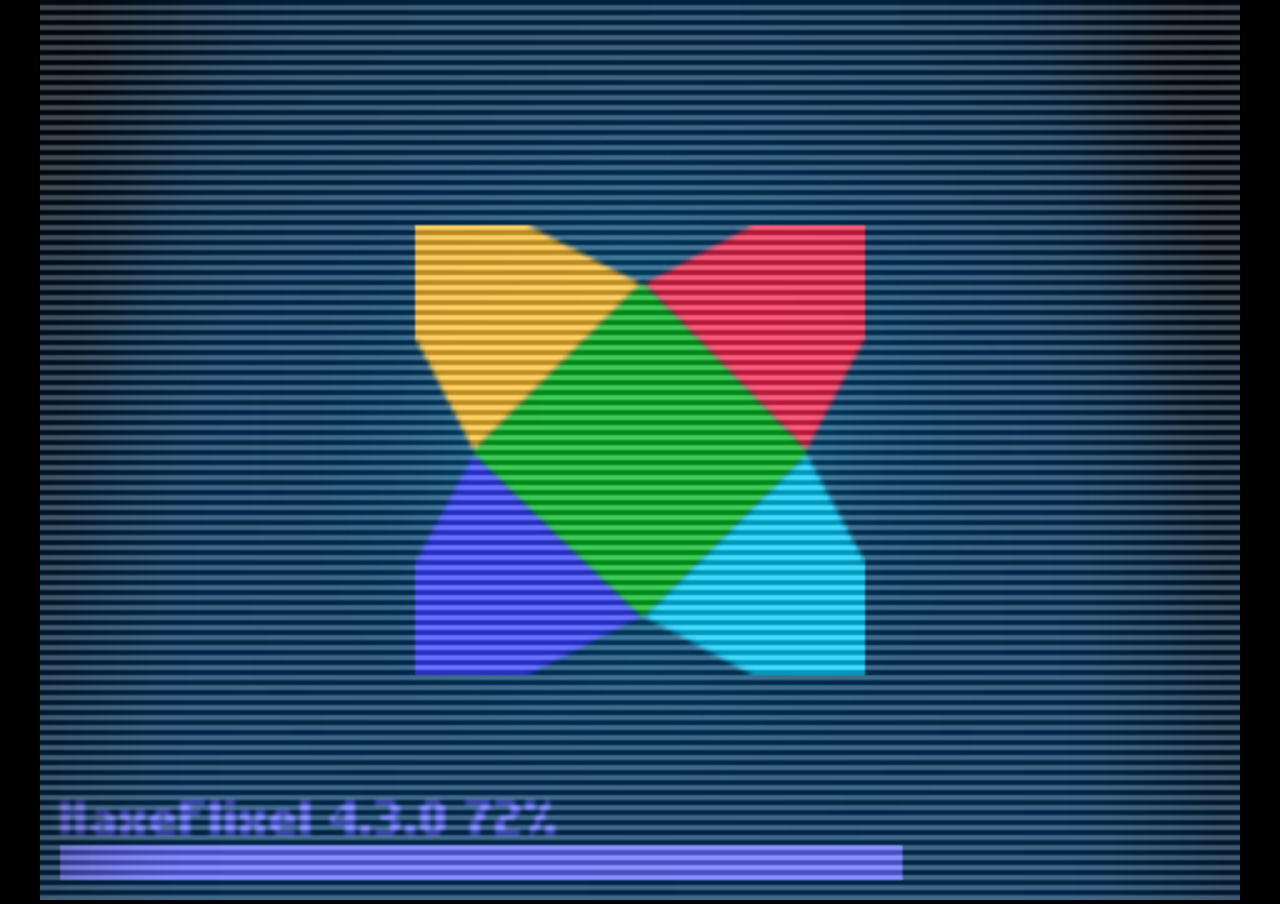
==== src/ratpack/public/projects/games/basic001/index.html @ 529baa12 "adding a haxeflixel game" ====
<!DOCTYPE html>
<html lang="en">
<head>
	
	<meta charset="utf-8">
	<meta http-equiv="X-UA-Compatible" content="IE=edge,chrome=1">
	
	<title>basic001</title>
	
	<meta id="viewport" name="viewport" content="width=device-width, initial-scale=1.0, maximum-scale=1.0, user-scalable=no" />
	<meta name="apple-mobile-web-app-capable" content="yes">
	
	
	<script type="text/javascript" src="./lib/soundjs.min.js"></script>
	<script type="text/javascript" src="./basic001.js"></script>
	
	<script>
		window.addEventListener ("touchmove", function (event) { event.preventDefault (); }, false);
		if (typeof window.devicePixelRatio != 'undefined' && window.devicePixelRatio > 2) {
			var meta = document.getElementById ("viewport");
			meta.setAttribute ('content', 'width=device-width, initial-scale=' + (2 / window.devicePixelRatio) + ', user-scalable=no');
		}
	</script>
	
	<style>
		html,body { margin: 0; padding: 0; height: 100%; overflow: hidden; background: black; }
		#openfl-content { margin: 0 auto; width: 100%; height: 100%; }
		
		@font-face {
			font-family: 'Nokia Cellphone FC Small';
			src: url('flixel/fonts/nokiafc22.eot');
			src: url('flixel/fonts/nokiafc22.eot?#iefix') format('embedded-opentype'),
			url('flixel/fonts/nokiafc22.svg#my-font-family') format('svg'),
			url('flixel/fonts/nokiafc22.ttf') format('truetype');
			font-weight: normal;
			font-style: normal;
		}
		@font-face {
			font-family: 'Monsterrat';
			src: url('flixel/fonts/monsterrat.eot');
			src: url('flixel/fonts/monsterrat.eot?#iefix') format('embedded-opentype'),
			url('flixel/fonts/monsterrat.svg#my-font-family') format('svg'),
			url('flixel/fonts/monsterrat.ttf') format('truetype');
			font-weight: normal;
			font-style: normal;
		}
	</style>
	
</head>
<body>
	
	<noscript>This webpage makes extensive use of JavaScript. Please enable JavaScript in your web browser to view this page.</noscript>
	
	<div id="openfl-content"></div>
	
	<script type="text/javascript">
		lime.embed ("openfl-content", 480, 360, "000000");
	</script>
	
</body>
</html>
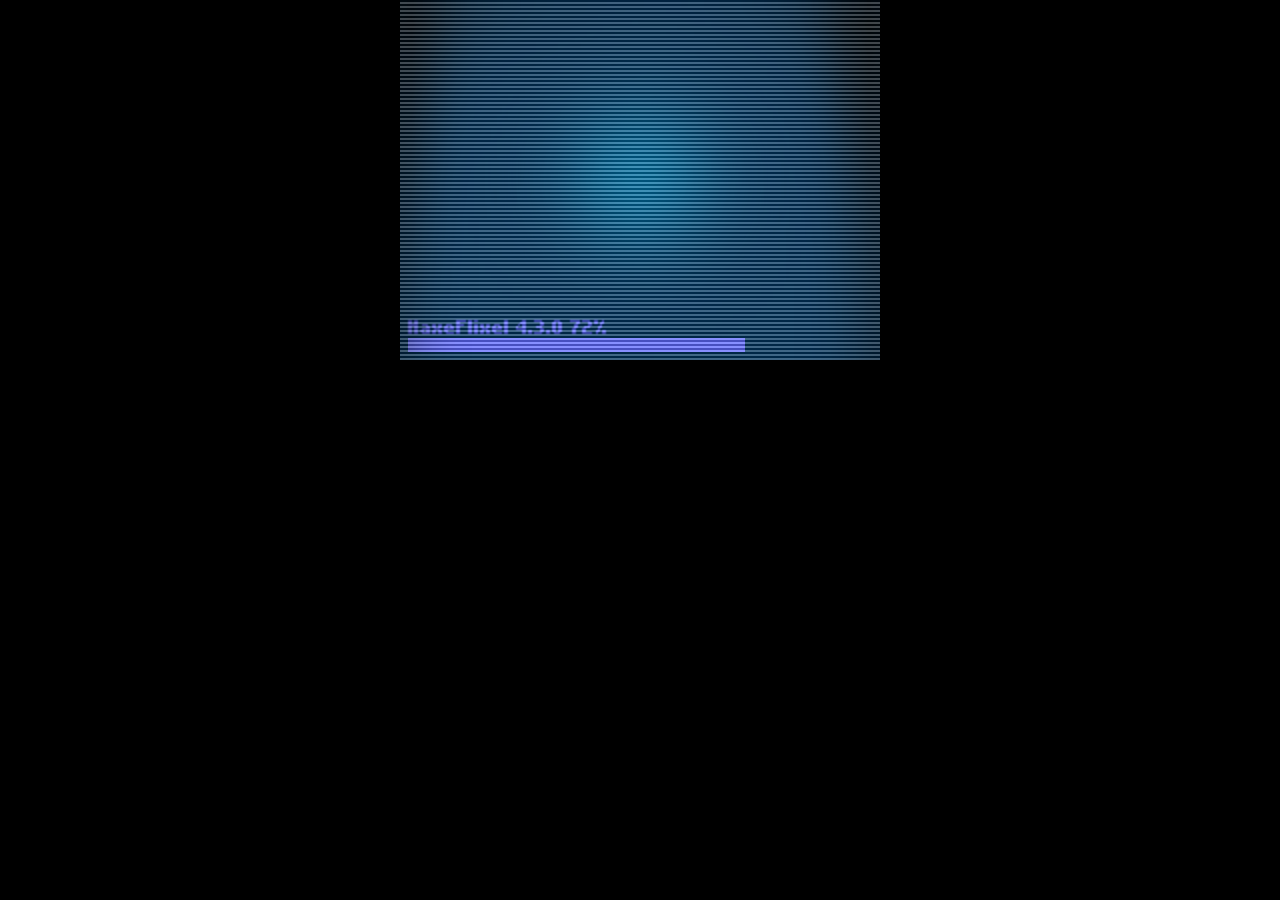
==== commit cb946154: "fixing some things with the haxeflixel experiment" ====
--- a/src/ratpack/public/projects/games/basic001/index.html
+++ b/src/ratpack/public/projects/games/basic001/index.html
@@ -24,7 +24,7 @@
 	
 	<style>
 		html,body { margin: 0; padding: 0; height: 100%; overflow: hidden; background: black; }
-		#openfl-content { margin: 0 auto; width: 100%; height: 100%; }
+		#openfl-content { margin: 0 auto; width: 480px; height: 360px; }
 		
 		@font-face {
 			font-family: 'Nokia Cellphone FC Small';
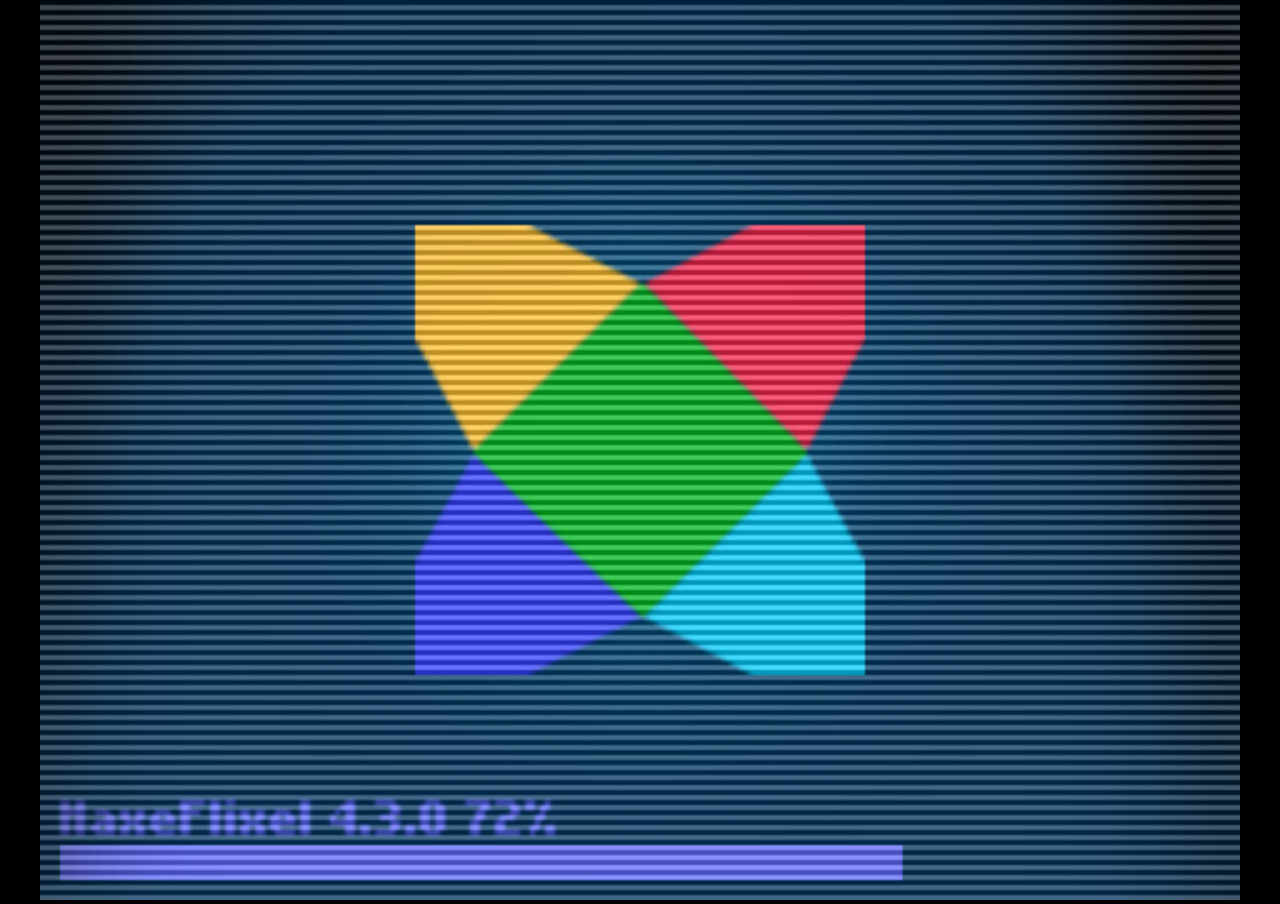
==== commit 7c157837: "fixing fullscreen again" ====
--- a/src/ratpack/public/projects/games/basic001/index.html
+++ b/src/ratpack/public/projects/games/basic001/index.html
@@ -24,7 +24,7 @@
 	
 	<style>
 		html,body { margin: 0; padding: 0; height: 100%; overflow: hidden; background: black; }
-		#openfl-content { margin: 0 auto; width: 480px; height: 360px; }
+		#openfl-content { margin: 0 auto; width: 100%; height: 100%; }
 		
 		@font-face {
 			font-family: 'Nokia Cellphone FC Small';
